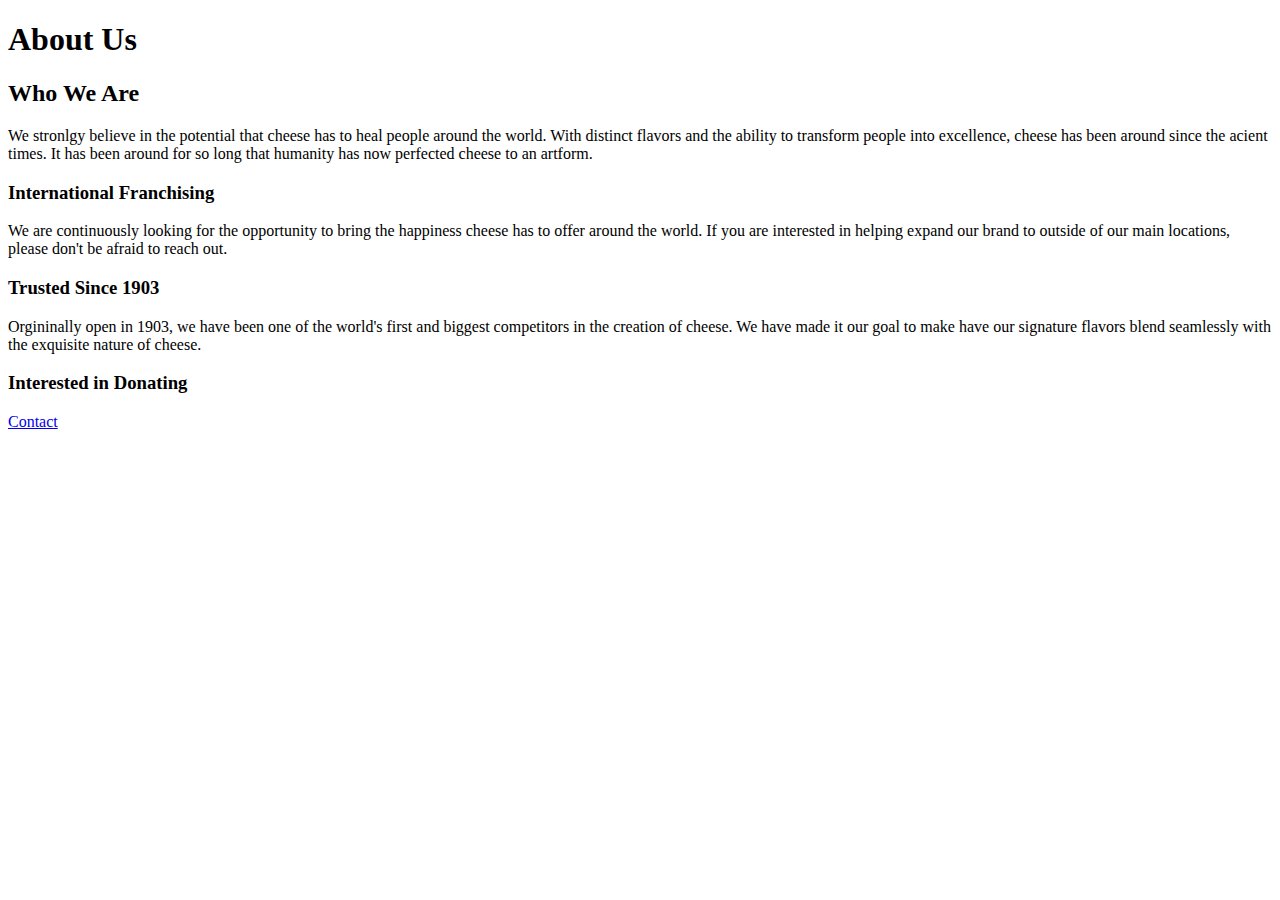
==== about.html @ 860367b6 "update one" ====
<!DOCTYPE html>
<html lan = "en">
    <head>
        <title>About Us</title>
        <link rel = "stylesheet" href = "styles/styles.css">
        <meta charset="UTF-8">
        <meta name="viewport" content="width=device-width, initial-scale=1.0">
    </head>
    <body>
        <header>
        </header>
        <main>
            <div class = "headerimage" role="img" alt="a picture of assorted cheeses"></div>
            <div class = "text">
            <div class = "Title">
                <h1>About Us</h1>
            </div>
            <div class = "description">
                <div class = "dheader"><h2>Who We Are</h2></div>
                <p>We stronlgy believe in the potential that cheese has to heal people around the world. With distinct flavors and the ability to transform people into excellence, cheese has
                    been around since the acient times. It has been around for so long that humanity has 
                    now perfected cheese to an artform.</p>
            </div>
            <div class = "threeoptions">
                <div class = "firstoption">
                        <h3>International Franchising</h3>
                        <div class = "firstoptiontext">
                        <p>We are continuously looking for the opportunity to bring the happiness 
                        cheese has to offer around the world. If you are interested in helping expand our brand to outside of our main locations, please don't be afraid to reach out.</p>
                    </div>
                </div>
                <div class = "secondoption">
                    <h3>Trusted Since 1903</h3>
                    <div class = "secondoptiontext">
                    <p>Orgininally open in 1903, we have been one of the world's first and biggest competitors
                        in the creation of cheese. We have made it our goal to make have our signature flavors
                        blend seamlessly with the exquisite nature of cheese.
                    </p>
                </div>
                </div>
                <div class = "thirdoption">
                    <h3>Interested in Donating</h3>
                    <div class = "thirdoptionbutton">
                    <div class = "contactbutton"><a href = "contact.html">Contact</a>
                    </div>
                </div>
                </div>
            </div>
            </div>
        </main>
    </body>
</html>
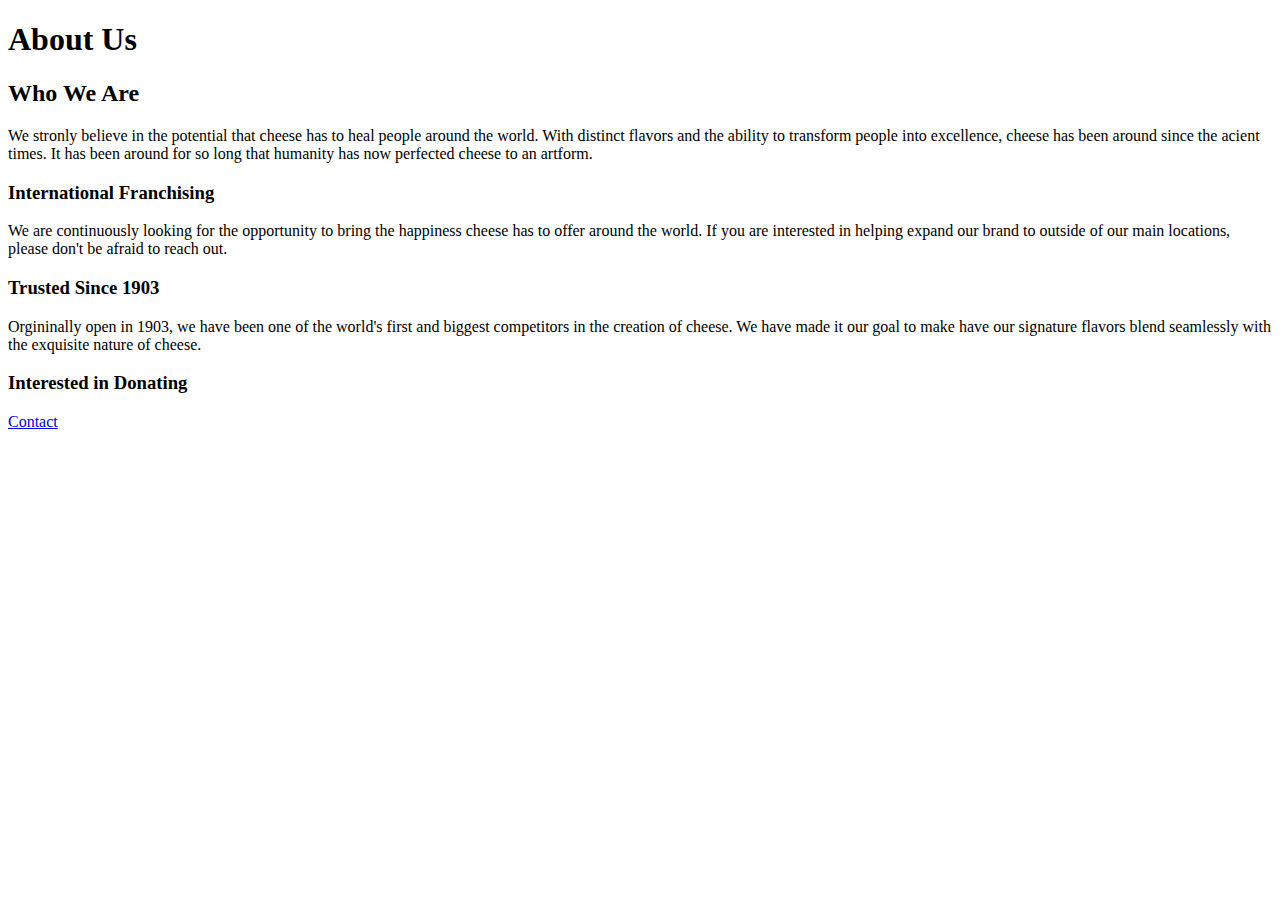
==== commit cde7f9ef: "update 2" ====
--- a/about.html
+++ b/about.html
@@ -5,6 +5,9 @@
         <link rel = "stylesheet" href = "styles/styles.css">
         <meta charset="UTF-8">
         <meta name="viewport" content="width=device-width, initial-scale=1.0">
+        <link rel="preconnect" href="https://fonts.googleapis.com">
+<link rel="preconnect" href="https://fonts.gstatic.com" crossorigin>
+<link href="https://fonts.googleapis.com/css2?family=Inder&family=Inika:wght@400;700&display=swap" rel="stylesheet">
     </head>
     <body>
         <header>
@@ -17,7 +20,7 @@
             </div>
             <div class = "description">
                 <div class = "dheader"><h2>Who We Are</h2></div>
-                <p>We stronlgy believe in the potential that cheese has to heal people around the world. With distinct flavors and the ability to transform people into excellence, cheese has
+                <p>We stronly believe in the potential that cheese has to heal people around the world. With distinct flavors and the ability to transform people into excellence, cheese has
                     been around since the acient times. It has been around for so long that humanity has 
                     now perfected cheese to an artform.</p>
             </div>
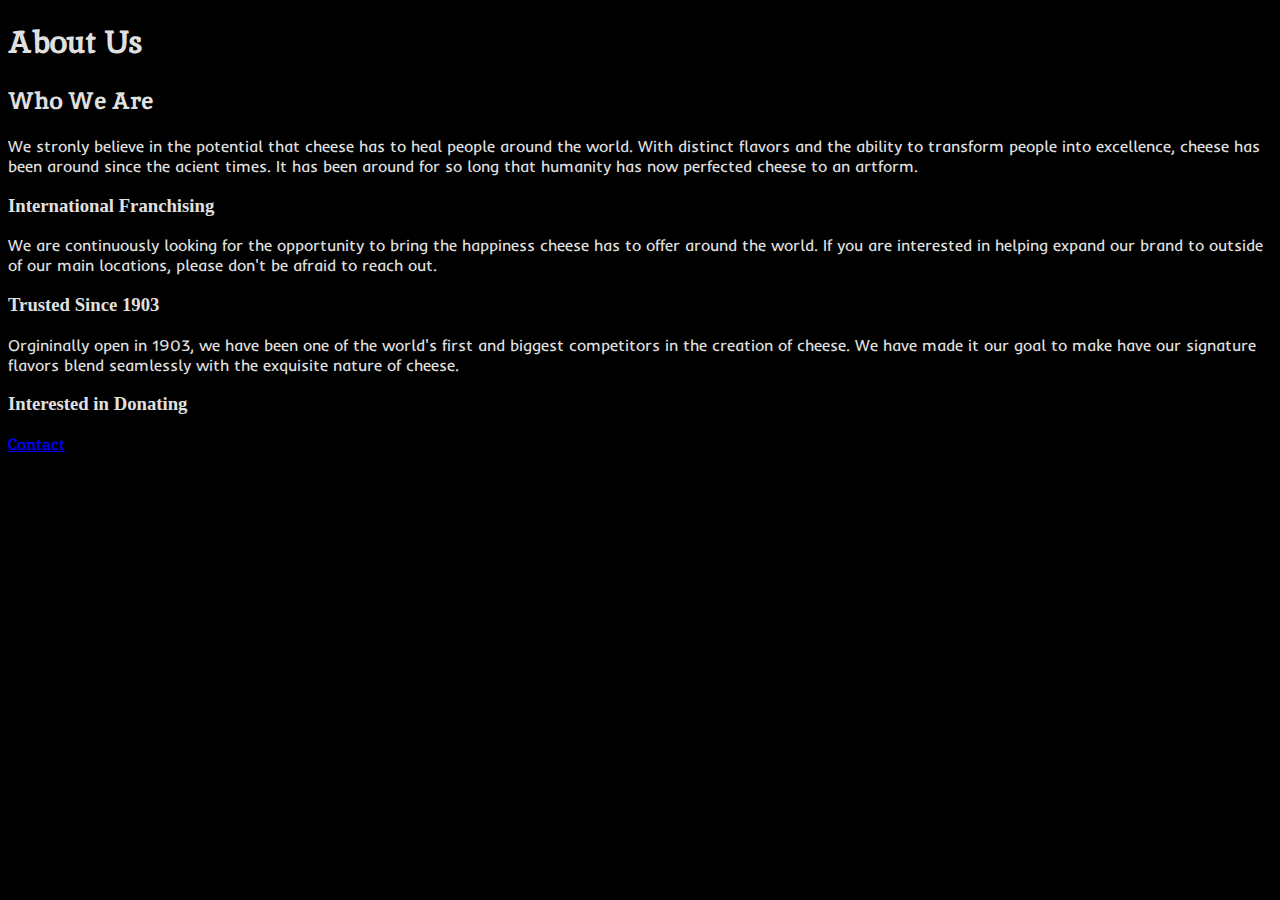
==== commit 406affe8: "add styles.css normalize styles" ====
--- a/about.html
+++ b/about.html
@@ -2,7 +2,7 @@
 <html lan = "en">
     <head>
         <title>About Us</title>
-        <link rel = "stylesheet" href = "styles/styles.css">
+        <link rel="stylesheet" href="./css/style.css">
         <meta charset="UTF-8">
         <meta name="viewport" content="width=device-width, initial-scale=1.0">
         <link rel="preconnect" href="https://fonts.googleapis.com">
--- a/css/style.css
+++ b/css/style.css
@@ -0,0 +1,16 @@
+head, body {
+    background-color: #000000;
+    color: #E0E0E0;
+}
+
+h1, h2, a {
+    font-family: "Inika", serif;
+    font-weight: 700;
+    font-style: normal;
+}
+
+p {
+    font-family: "Inder", sans-serif;
+    font-weight: 400;
+    font-style: normal;
+}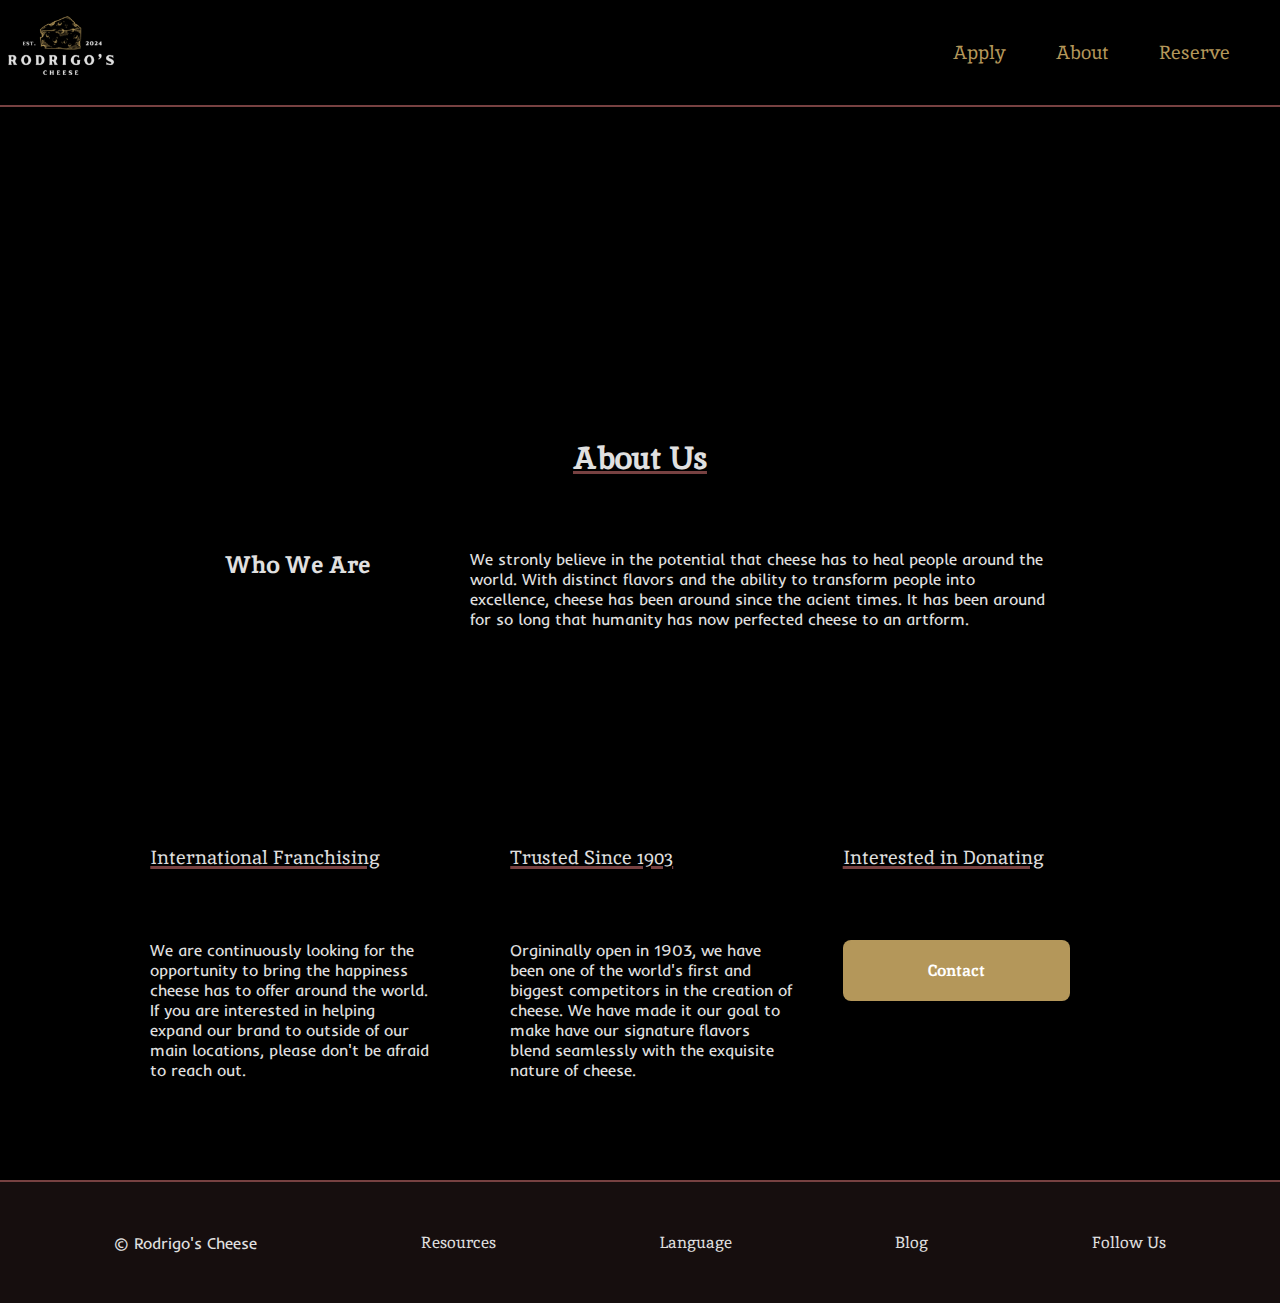
==== commit 092f0277: "New Changes" ====
--- a/about.html
+++ b/about.html
@@ -2,15 +2,22 @@
 <html lan = "en">
     <head>
         <title>About Us</title>
-        <link rel="stylesheet" href="./css/style.css">
+        <link rel="stylesheet" href="./css/about.css">
         <meta charset="UTF-8">
         <meta name="viewport" content="width=device-width, initial-scale=1.0">
         <link rel="preconnect" href="https://fonts.googleapis.com">
 <link rel="preconnect" href="https://fonts.gstatic.com" crossorigin>
 <link href="https://fonts.googleapis.com/css2?family=Inder&family=Inika:wght@400;700&display=swap" rel="stylesheet">
+<link rel="stylesheet" href="./css/style.css">
     </head>
     <body>
         <header>
+            <a href="index.html"><img src="img/logo.png" alt="logo" height="100px"> </a>
+            <div id="nav">
+                <a href="positions.html">Apply</a>
+                <a href="about.html">About</a>
+                <a href="reservation.html">Reserve</a>
+            </div>
         </header>
         <main>
             <div class = "headerimage" role="img" alt="a picture of assorted cheeses"></div>
@@ -44,12 +51,19 @@
                 <div class = "thirdoption">
                     <h3>Interested in Donating</h3>
                     <div class = "thirdoptionbutton">
-                    <div class = "contactbutton"><a href = "contact.html">Contact</a>
+                    <div class = "contactbutton"><a class = "yellowbutton" href = "contact.html">Contact</a>
                     </div>
                 </div>
                 </div>
             </div>
             </div>
         </main>
+        <footer>
+            <p>&copy; Rodrigo's Cheese</p>
+            <a href="#">Resources</a>
+            <a href="#">Language</a>
+            <a href="#">Blog</a>
+            <a href="#">Follow Us</a>
+        </footer>
     </body>
 </html>--- a/css/about.css
+++ b/css/about.css
@@ -0,0 +1,210 @@
+* {
+    margin: 0
+}
+
+h1, h2, h3 {
+        font-family: "Inika", serif;
+        font-weight: 400;
+        font-style: normal;
+}
+
+* {
+        font-family: "Inder", sans-serif;
+        font-weight: 400;
+        font-style: normal;
+}
+
+
+.headerimage {
+    background-image:url(https://images6.alphacoders.com/391/thumb-1920-391011.jpg);
+    background-size: cover;
+    min-width: 50%;
+    min-height: 300px;
+}
+
+.text {
+    display: grid;
+    grid-template-columns: 1fr 15fr 1fr;
+    text-align: center;
+    flex-direction: column;
+}
+
+.Title {
+    display: flex;
+    justify-content: center;
+    margin-top: 30px;
+    margin-bottom: 60px;
+    grid-column: 2/3;
+}
+
+h1, h3 {
+    text-decoration: underline #774141 3px;
+    padding-bottom: 10px;
+}
+
+.description {
+    display: flex;
+    flex-direction:column;
+    justify-content: center;
+    gap: 30px;
+    margin-bottom: 60px;
+    grid-column: 2/3;
+}
+
+
+.threeoptions {
+    display: flex;
+    flex-direction: column;
+    grid-column: 2/3;
+    margin-top: 30px;
+    margin-bottom: 60px;
+    gap: 50px;
+}
+
+h2, h3 {
+    margin-bottom: 60px;
+}
+
+main a {
+    background-color: #b4975a;
+    padding: 20px 85px;
+    border-radius: .5rem;
+}
+
+main a:hover {
+    background-color: #d0b67e ;
+}
+
+
+
+form {
+    margin: auto;
+    padding: 100px 20px;
+}
+
+input[type="text"],
+input[type="Email"] {
+    border: 5px solid transparent;
+    height: auto;
+    margin: 0;
+    outline: 0;
+    padding: 15px;
+    background-color: #fff;
+    color: #000;
+    margin-bottom: 25px;
+    margin-top: 25px;
+    width: 100%;
+    box-sizing: border-box;
+}
+
+input::placeholder {
+    color: #160e0e;
+}
+
+input:hover,
+input:focus{
+    border: 3px solid #b4975a;
+}
+
+label:required{
+    color: #32292F; 
+}
+
+button {
+    padding: 15px 60px;
+    color: white;
+    text-align: center;
+    border-radius: .5rem;
+    border: none;
+    width: 100%;
+    margin-top: 10px;
+    margin-bottom: 10px;
+    background-color: #b4975a;
+}
+
+button:hover{
+background: #d0b67e;
+}  
+
+.inputform {
+    display: flex;
+    text-align: start;
+    margin-top: 30px;
+}
+
+main a {
+    text-decoration: none;
+    background-color: #b4975a;
+    margin-bottom: 50px;
+    color: white;
+}
+
+main a :hover {
+    background-color: #d0b67e;
+}
+
+
+
+
+
+
+
+
+
+@media screen and (min-width: 40em){
+    .description {
+        flex-direction: row;
+        justify-content: space-evenly;
+        text-align: start;
+        gap: 100px;
+        margin-right: 150px;
+        margin-left: 150px;
+        margin-bottom: 175px;
+    }
+    h2 {
+        white-space: nowrap;
+    }
+    .threeoptions{
+        flex-direction: row;
+        justify-content: center;
+        gap: 50px;
+        white-space: wrap;
+        margin-right: 75px;
+        margin-left: 75px;
+        margin-bottom: 100px;
+        text-align: start;
+
+    }
+    .firstoption {
+        text-align: start;
+    }
+    .secondoption {
+        text-align: start;
+
+        margin-left: 30px
+    }
+    .thirdoption {
+        text-align: start;
+        white-space: nowrap;
+        align-items: start;
+    }
+    .contactbutton{
+        padding: 20px 60px;
+    }
+
+    main a{
+        margin-left: -60px
+    }
+}
+
+
+
+@media screen and (min-width: 40em){
+    form {
+        max-width: 800px;
+        margin: 10px auto;
+        padding: 10px 20px;
+        background: #000;
+        border-radius: 8px;
+    }
+    }--- a/css/style.css
+++ b/css/style.css
@@ -2,6 +2,7 @@
     background-color: #000000;
     color: #E0E0E0;
 }
+
 
 h1, h2, a {
     font-family: "Inika", serif;
@@ -13,4 +14,64 @@
     font-family: "Inder", sans-serif;
     font-weight: 400;
     font-style: normal;
+}
+
+header{
+    display: flex;
+    flex-direction: row;
+    border-bottom: 2px solid #774141;
+    justify-content: space-between;
+}
+
+#nav{
+    display: flex;
+    flex-direction: row;
+    align-items: center;
+}
+
+#nav a{
+    color: #B4975A;
+    text-decoration: none;
+    margin-right: 50px;
+    font-weight: 200;
+    font-size: larger;
+}
+
+#nav a:hover{
+    color: #E0E0E0;
+    cursor: pointer;
+}
+
+footer {
+    border-top: 2px solid #774141;
+    background-color: #160E0E;
+
+    display: flex;
+    flex-direction: column;
+    gap: 35px;
+
+    padding: 50px;
+    margin-top: auto;
+    justify-content: space-around;
+
+    align-items: center;
+
+}
+
+footer a{
+    color: #E0E0E0;
+    text-decoration: none;
+    font-weight: 400;
+
+}
+
+footer a:hover{
+    cursor: pointer;
+    color: #B4975A;
+}
+
+@media screen and (min-width: 40em){
+    footer{
+        flex-direction: row;
+    }
 }